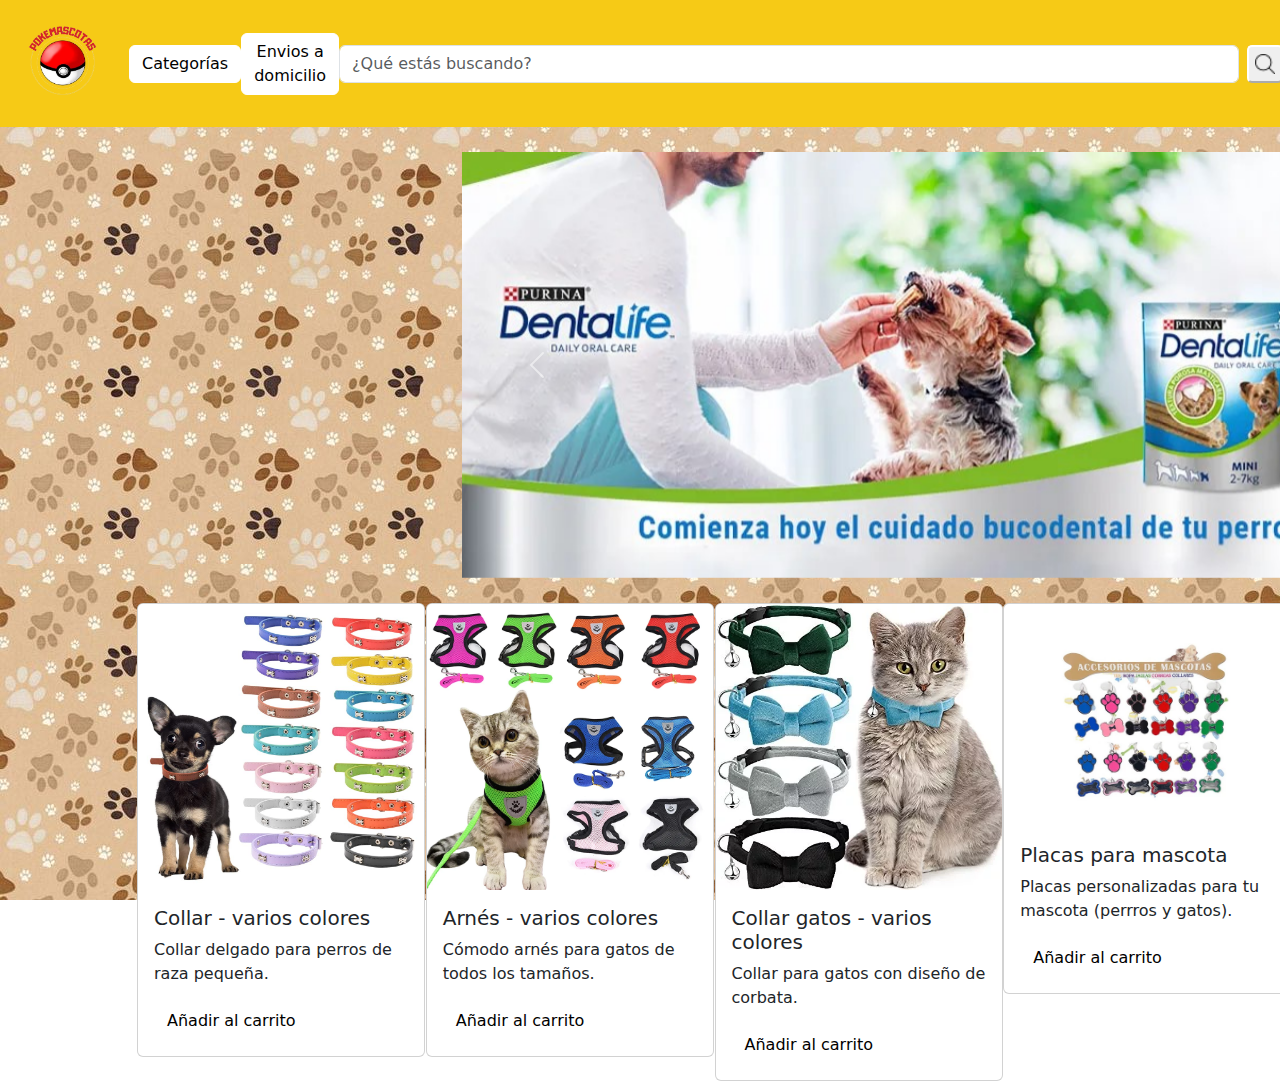
==== index.html @ cc239b35 "hola" ====
<!DOCTYPE html>
<html lang="es">

<head>
    <meta charset="UTF-8">
    <meta http-equiv="X-UA-Compatible" content="IE=edge">
    <meta name="viewport" content="width=device-width, initial-scale=1.0">
    <title>Pokemaskota</title>
    <link href="https://cdn.jsdelivr.net/npm/bootstrap@5.3.3/dist/css/bootstrap.min.css" rel="stylesheet" integrity="sha384-QWTKZyjpPEjISv5WaRU9OFeRpok6YctnYmDr5pNlyT2bRjXh0JMhjY6hW+ALEwIH" crossorigin="anonymous">
    <link rel="stylesheet" href="style.css">
</head>

<body>

    <div class="menu">
        <div class="container-fluid">
            <nav class="navbar navbar-expand-lg bg-body-tertiary">
                <a class="navbar-brand" href="index.html"><img src="logo-poke.png" alt="Logo Pokemaskota" width="100px"></a>
                <button class="navbar-toggler" type="button" data-bs-toggle="collapse" data-bs-target="#navbarContent"
                    aria-controls="navbarContent" aria-expanded="false" aria-label="Toggle navigation">
                    <span class="navbar-toggler-icon"></span>
                </button>
                <div class="collapse navbar-collapse" id="navbarContent">
                    <button class="btn btn-light" type="button" data-bs-toggle="offcanvas"
                        data-bs-target="#offcanvasCategories" aria-controls="offcanvasCategories">Categorías</button>
                    <button type="button" class="btn btn-light" data-bs-toggle="modal" data-bs-target="#locationModal">
                        Envios a domicilio
                    </button>
                    <div class="mx-auto">
                        <form class="d-flex" role="search">
                            <input class="form-control me-2 barra" type="search" name="search"
                                placeholder="¿Qué estás buscando?" aria-label="Buscar">
                            <button type="submit" class="btn-buscar btn-light"><img src="buscar.png" alt="Buscar"
                                    width="20px"></button>
                        </form>
                    </div>
                    <!-- Registro -->
                    <div class="mx-auto">
                        <div class="dropdown">
                            <button class="btn btn-light dropdown-toggle" type="button" data-bs-toggle="dropdown"
                                aria-expanded="false">
                                Inicia sesión o regístrate
                            </button>
                            <ul class="dropdown-menu">
                                <div class="dropdown-item">
                                    <button class="btn btn-light" type="button" data-bs-toggle="collapse"
                                        data-bs-target="#loginForm" aria-expanded="false"
                                        aria-controls="loginForm">Iniciar sesión</button>
                                </div>
                                <div class="dropdown-item">
                                    <p>¿No tienes cuenta? <a href="https://www.youtube.com/watch?v=T_xNdVe0KBY">Regístrate aquí</a></p>
                                </div>
                                <div class="collapse" id="loginForm">
                                    <div class="card card-body" style="width: 300px;">
                                        <div class="form-floating mb-3">
                                            <input type="email" class="form-control" id="emailInput"
                                                placeholder="name@example.com" name="email">
                                            <label for="emailInput">Correo electrónico</label>
                                        </div>
                                        <div class="form-floating">
                                            <input type="password" class="form-control" id="passwordInput"
                                                placeholder="Contraseña" name="password">
                                            <label for="passwordInput">Contraseña</label>
                                        </div>
                                        <button type="submit" class="btn btn-light">Iniciar sesión</button>
                                    </div>
                                </div>
                            </ul>
                        </div>
                    </div>
                    <!-- Carrito -->
                    <button class="btn btn-light" type="button" data-bs-toggle="offcanvas" data-bs-target="#cartOffcanvas"
                        aria-controls="cartOffcanvas">Carrito</button>
                </div>
            </nav>
        </div>

        <!-- carrito -->
        <div class="offcanvas offcanvas-end" data-bs-scroll="true" data-bs-backdrop="true" tabindex="-1" id="cartOffcanvas"
            aria-labelledby="cartOffcanvasLabel">
            <div class="offcanvas-header">
                <h5 class="offcanvas-title" id="cartOffcanvasLabel">Carrito de compras</h5>
                <button type="button" class="btn-close" data-bs-dismiss="offcanvas" aria-label="Cerrar"></button>
            </div>
            <div class="offcanvas-body">
                
            </div>
        </div>

        <!-- categorías -->
        <div class="offcanvas offcanvas-start" data-bs-scroll="true" data-bs-backdrop="true" tabindex="-1" id="offcanvasCategories"
            aria-labelledby="offcanvasCategoriesLabel">
            <div class="offcanvas-header">
                <h5 class="offcanvas-title" id="offcanvasCategoriesLabel">Categorías</h5>
                <button type="button" class="btn-close" data-bs-dismiss="offcanvas" aria-label="Cerrar"></button>
            </div>
            <div class="offcanvas-body">
                <!-- categorías -->
                <!-- contenido categorías -->
                <div class="accordion" id="accordionExample">
                    <div class="accordion-item">
                        <h2 class="accordion-header" id="headingOne">
                            <button class="accordion-button collapsed" type="button" data-bs-toggle="collapse"
                                data-bs-target="#collapseOne" aria-expanded="false" aria-controls="collapseOne">
                                Artículos para gatos
                            </button>
                        </h2>
                        <div id="collapseOne" class="accordion-collapse collapse" aria-labelledby="headingOne"
                            data-bs-parent="#accordionExample">
                            <div class="accordion-body">
                                <a href="gatos.html">Arnés y collares para gatos</a>
                            </div>
                        </div>
                    </div>
                <!-- 2 -->    
                    <div class="accordion-item">
                        <h2 class="accordion-header" id="headingtwo">
                            <button class="accordion-button collapsed" type="button" data-bs-toggle="collapse"
                                data-bs-target="#collapsetwo" aria-expanded="false" aria-controls="collapsetwo">
                                Artículos para perros
                            </button>
                        </h2>
                        <div id="collapsetwo" class="accordion-collapse collapse" aria-labelledby="headingtwo"
                            data-bs-parent="#accordionExample">
                            <div class="accordion-body"><button type="button" class="btn btn-light">
                                <a href="perros.html">Arnés y collares para perros</a></button>
                            </div>
                        </div>
                    </div>
                <!-- 3 -->  
                    <div class="accordion-item">
                        <h2 class="accordion-header" id="headingthree">
                            <button class="accordion-button collapsed" type="button" data-bs-toggle="collapse"
                                data-bs-target="#collapsethree" aria-expanded="false" aria-controls="collapsethree">
                                Placas para tu mascota
                            </button>
                        </h2>
                        <div id="collapsethree" class="accordion-collapse collapse" aria-labelledby="headingthree"
                            data-bs-parent="#accordionExample">
                            <div class="accordion-body">
                                <a href="placas.html">Placas de perros y gatos</a>
                            </div>
                        </div>
                    </div>    
                
                <!-- 4 -->
                    <div class="accordion-item">
                        <h2 class="accordion-header" id="headingfour">
                            <button class="accordion-button collapsed" type="button" data-bs-toggle="collapse"
                                data-bs-target="#collapsefour" aria-expanded="false" aria-controls="collapsefour">
                                Comida y juguetes
                            </button>
                        </h2>
                        <div id="collapsefour" class="accordion-collapse collapse" aria-labelledby="headingfour"
                            data-bs-parent="#accordionExample">
                            <div class="accordion-body">
                                <a href="comida.html">Comida y juguetes</a>
                            </div>
                        </div>
                    </div> 
                </div>
            </div>
        </div>

        <!-- ubicación -->
        <div class="modal fade" id="locationModal" tabindex="-1" aria-labelledby="locationModalLabel"
            aria-hidden="true">
            <div class="modal-dialog">
                <div class="modal-content">
                    <div class="modal-header">
                        <h1 class="modal-title fs-5" id="locationModalLabel">Ingresa tu ubicación</h1>
                        <button type="button" class="btn-close" data-bs-dismiss="modal" aria-label="Cerrar"></button>
                    </div>
                    <div class="modal-body">
                        <p>Envíos para todo Santiago. Estamos trabajando para llegar a más regiónes.</p>
                        <br>
                        <div class="mb-3">
                            <input type="text" class="form-control" id="formGroupExampleInput" placeholder="Comúna">
                          </div>
                        <div class="mb-3">
                            <input type="text" class="form-control" id="formGroupExampleInput" placeholder="Calle">
                          </div>
                          <div class="mb-3">
                            <input type="text" class="form-control" id="formGroupExampleInput2" placeholder="Teléfono">
                          </div>
                    </div>
                    <div class="modal-footer">
                        <button type="button" class="btn btn-light" data-bs-dismiss="modal">Guardar mi ubicación</button>
                    </div>
                </div>
            </div>
        </div>
    </div>

    <!--  CARRUSEL  -->

    <div class="container-fluid">
        <div class="carrusel">

            <div id="carouselExampleFade" class="carousel slide carousel-fade">
                <div class="carousel-inner">
                  <div class="carousel-item active">
                        <img src="foto1.jpg" class="d-block w-100" alt="...">
                  </div>
                  <div class="carousel-item">
                        <img src="foto2.jpg" class="d-block w-100" alt="...">
                  </div>
                  <div class="carousel-item">
                        <img src="foto3.jpg" class="d-block w-100" alt="...">
                  </div>    
                    <div class="carousel-item">
                        <img src="foto4.jpg" class="d-block w-100" alt="...">
                    </div>
                </div>
                <button class="carousel-control-prev" type="button" data-bs-target="#carouselExampleFade" data-bs-slide="prev">
                  <span class="carousel-control-prev-icon" aria-hidden="true"></span>
                  <span class="visually-hidden">Previous</span>
                </button>
                <button class="carousel-control-next" type="button" data-bs-target="#carouselExampleFade" data-bs-slide="next">
                  <span class="carousel-control-next-icon" aria-hidden="true"></span>
                  <span class="visually-hidden">Next</span>
                </button>
              </div>

         </div>          
    </div>


    <!--  POPULARES  -->

    <div class="container-fluid">
        <div class="box">
            <div class="row">
                <div class="col-3">
                    <div class="card" style="width: 18rem;">
                        <img src="correa perro 6.jpg" class="card-img-top" alt="...">
                        <div class="card-body">
                            <h5 class="card-title">Collar - varios colores</h5>
                            <p class="card-text">Collar delgado para perros de raza pequeña.</p>
                            <a href="#" class="btn btn-warning">Añadir al carrito</a>
                        </div>
                    </div>
                </div>
                
                <div class="col-3">
                    <div class="card" style="width: 18rem;">
                        <img src="correa gato 4.webp" class="card-img-top" alt="...">
                        <div class="card-body">
                            <h5 class="card-title">Arnés - varios colores</h5>
                            <p class="card-text">Cómodo arnés para gatos de todos los tamaños.</p>
                            <a href="#" class="btn btn-warning">Añadir al carrito</a>
                        </div>
                    </div>
                </div>

                <div class="col-3">
                    <div class="card" style="width: 18rem;">
                        <img src="correa gato 2.webp" class="card-img-top" alt="...">
                        <div class="card-body">
                            <h5 class="card-title">Collar gatos - varios colores</h5>
                            <p class="card-text">Collar para gatos con diseño de corbata.</p>
                            <a href="#" class="btn btn-warning">Añadir al carrito</a>
                        </div>
                    </div>
                </div>

                <div class="col-3">
                    <div class="card" style="width: 18rem;">
                        <img src="placas 1.webp" class="card-img-top" alt="...">
                        <div class="card-body">
                            <h5 class="card-title">Placas para mascota</h5>
                            <p class="card-text">Placas personalizadas para tu mascota (perrros y gatos).</p>
                            <a href="#" class="btn btn-warning">Añadir al carrito</a>
                        </div>
                    </div>
                </div>
            </div>        
        </div>        
    </div>

    <script src="https://cdn.jsdelivr.net/npm/bootstrap@5.3.3/dist/js/bootstrap.bundle.min.js" integrity="sha384-YvpcrYf0tY3lHB60NNkmXc5s9fDVZLESaAA55NDzOxhy9GkcIdslK1eN7N6jIeHz" crossorigin="anonymous"></script>

</body>

</html>
---- style.css ----
.menu {
    background-color: #F6CA16; 
    color: transparent; 
    padding: 1px; 
}

.btn-ss{
    margin-left: 45px;
    margin-bottom: 15px;
}

.barra {
    width: 900px;
}
.registro{
    background-color: #007bff;
}

.navbar {
    background-color: #F6CA16 !important; 
}

.btn {
    background-color: white; 
    color: black; 
    border-color: white; 
}

.btn-buscar{
    border-color: #fff;
    border-radius: 5px;
}

.modal-content {
    background-color: #fff; 
    color: black; 
}

.offcanvas-body {
    background-color: white; 
    color: #fff; 
}    

body {
    background-image: url(fondo2.jpg);
    background-attachment: fixed;   
}

.carrusel{
    width: 1000px;
    margin-left: 450px;
    margin-top: 25px;
    
}

.box{
    
    margin-top: 25px; 
    margin-left: 125px;
}
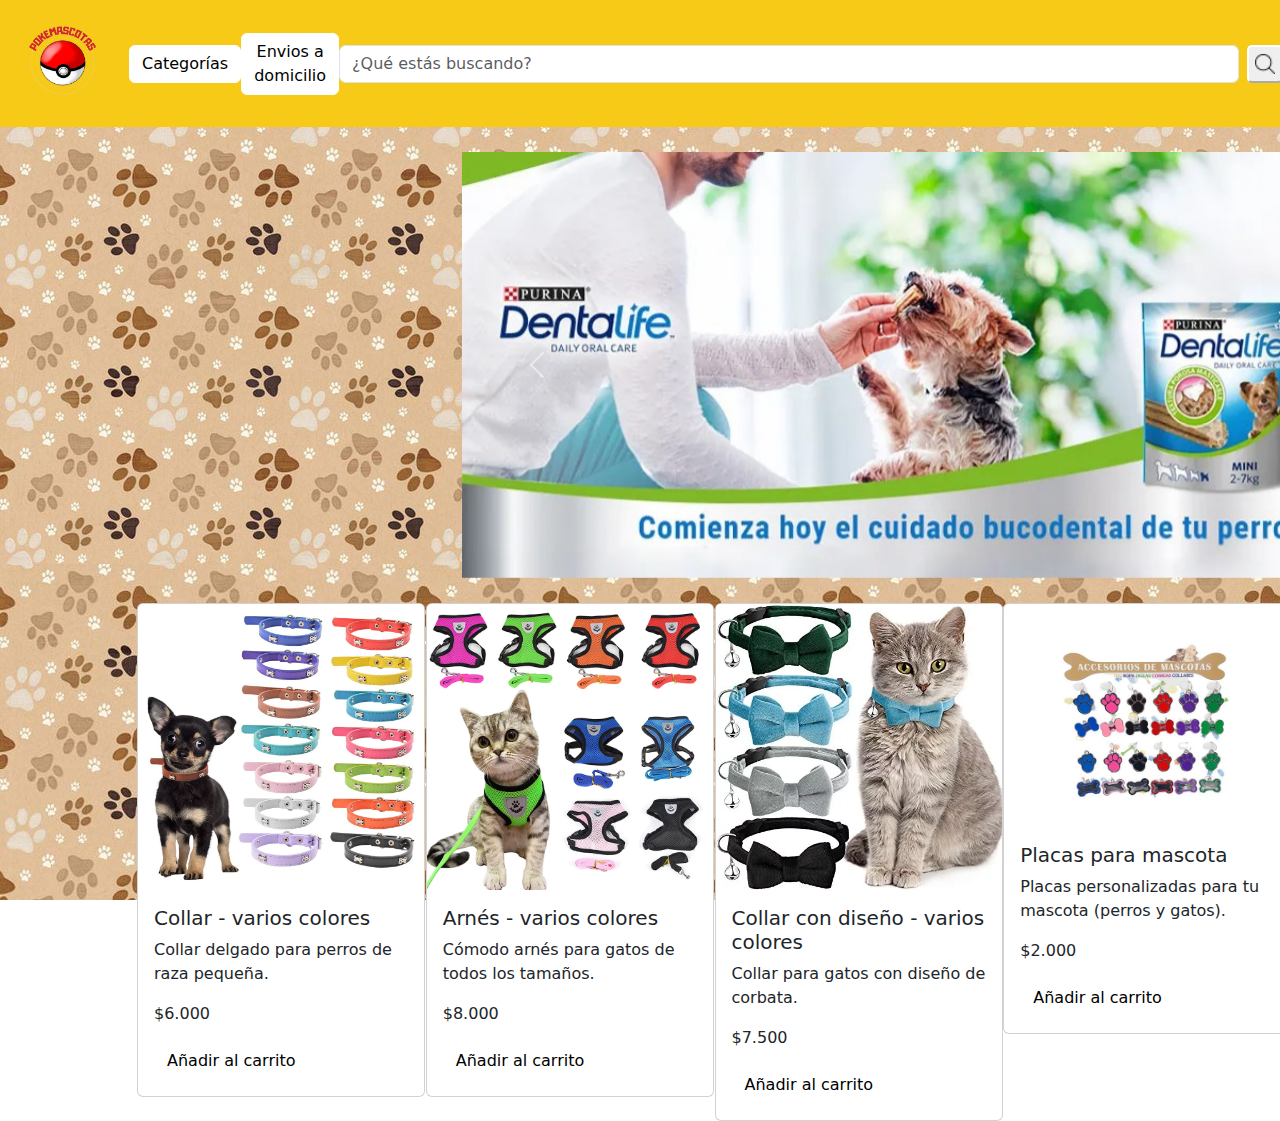
==== commit 08f58463: "carrito listo" ====
--- a/index.html
+++ b/index.html
@@ -8,6 +8,7 @@
     <title>Pokemaskota</title>
     <link href="https://cdn.jsdelivr.net/npm/bootstrap@5.3.3/dist/css/bootstrap.min.css" rel="stylesheet" integrity="sha384-QWTKZyjpPEjISv5WaRU9OFeRpok6YctnYmDr5pNlyT2bRjXh0JMhjY6hW+ALEwIH" crossorigin="anonymous">
     <link rel="stylesheet" href="style.css">
+    <script src="carrito.js"></script>
 </head>
 
 <body>
@@ -34,7 +35,6 @@
                                     width="20px"></button>
                         </form>
                     </div>
-                    <!-- Registro -->
                     <div class="mx-auto">
                         <div class="dropdown">
                             <button class="btn btn-light dropdown-toggle" type="button" data-bs-toggle="dropdown"
@@ -68,14 +68,13 @@
                             </ul>
                         </div>
                     </div>
-                    <!-- Carrito -->
                     <button class="btn btn-light" type="button" data-bs-toggle="offcanvas" data-bs-target="#cartOffcanvas"
                         aria-controls="cartOffcanvas">Carrito</button>
                 </div>
             </nav>
         </div>
 
-        <!-- carrito -->
+        <!-- Carrito -->
         <div class="offcanvas offcanvas-end" data-bs-scroll="true" data-bs-backdrop="true" tabindex="-1" id="cartOffcanvas"
             aria-labelledby="cartOffcanvasLabel">
             <div class="offcanvas-header">
@@ -83,11 +82,16 @@
                 <button type="button" class="btn-close" data-bs-dismiss="offcanvas" aria-label="Cerrar"></button>
             </div>
             <div class="offcanvas-body">
-                
-            </div>
-        </div>
-
-        <!-- categorías -->
+                <ul id="cartItems" class="list-group">
+                </ul>
+                <div class="mt-3">
+                    <h6>Total: $<span id="totalAmount">0</span></h6>
+                    <button class="btn btn-primary">Finalizar compra</button>
+                </div>
+            </div>
+        </div>
+
+        <!-- Categorías -->
         <div class="offcanvas offcanvas-start" data-bs-scroll="true" data-bs-backdrop="true" tabindex="-1" id="offcanvasCategories"
             aria-labelledby="offcanvasCategoriesLabel">
             <div class="offcanvas-header">
@@ -95,7 +99,6 @@
                 <button type="button" class="btn-close" data-bs-dismiss="offcanvas" aria-label="Cerrar"></button>
             </div>
             <div class="offcanvas-body">
-                <!-- categorías -->
                 <!-- contenido categorías -->
                 <div class="accordion" id="accordionExample">
                     <div class="accordion-item">
@@ -112,7 +115,6 @@
                             </div>
                         </div>
                     </div>
-                <!-- 2 -->    
                     <div class="accordion-item">
                         <h2 class="accordion-header" id="headingtwo">
                             <button class="accordion-button collapsed" type="button" data-bs-toggle="collapse"
@@ -122,12 +124,11 @@
                         </h2>
                         <div id="collapsetwo" class="accordion-collapse collapse" aria-labelledby="headingtwo"
                             data-bs-parent="#accordionExample">
-                            <div class="accordion-body"><button type="button" class="btn btn-light">
-                                <a href="perros.html">Arnés y collares para perros</a></button>
-                            </div>
-                        </div>
-                    </div>
-                <!-- 3 -->  
+                            <div class="accordion-body">
+                                <a href="perros.html">Arnés y collares para perros</a>
+                            </div>
+                        </div>
+                    </div>
                     <div class="accordion-item">
                         <h2 class="accordion-header" id="headingthree">
                             <button class="accordion-button collapsed" type="button" data-bs-toggle="collapse"
@@ -141,9 +142,7 @@
                                 <a href="placas.html">Placas de perros y gatos</a>
                             </div>
                         </div>
-                    </div>    
-                
-                <!-- 4 -->
+                    </div>
                     <div class="accordion-item">
                         <h2 class="accordion-header" id="headingfour">
                             <button class="accordion-button collapsed" type="button" data-bs-toggle="collapse"
@@ -157,12 +156,12 @@
                                 <a href="comida.html">Comida y juguetes</a>
                             </div>
                         </div>
-                    </div> 
-                </div>
-            </div>
-        </div>
-
-        <!-- ubicación -->
+                    </div>
+                </div>
+            </div>
+        </div>
+
+        <!-- Ubicación -->
         <div class="modal fade" id="locationModal" tabindex="-1" aria-labelledby="locationModalLabel"
             aria-hidden="true">
             <div class="modal-dialog">
@@ -176,13 +175,13 @@
                         <br>
                         <div class="mb-3">
                             <input type="text" class="form-control" id="formGroupExampleInput" placeholder="Comúna">
-                          </div>
+                        </div>
                         <div class="mb-3">
                             <input type="text" class="form-control" id="formGroupExampleInput" placeholder="Calle">
-                          </div>
-                          <div class="mb-3">
+                        </div>
+                        <div class="mb-3">
                             <input type="text" class="form-control" id="formGroupExampleInput2" placeholder="Teléfono">
-                          </div>
+                        </div>
                     </div>
                     <div class="modal-footer">
                         <button type="button" class="btn btn-light" data-bs-dismiss="modal">Guardar mi ubicación</button>
@@ -192,42 +191,37 @@
         </div>
     </div>
 
-    <!--  CARRUSEL  -->
-
+    <!-- Carrusel -->
     <div class="container-fluid">
         <div class="carrusel">
-
             <div id="carouselExampleFade" class="carousel slide carousel-fade">
                 <div class="carousel-inner">
-                  <div class="carousel-item active">
+                    <div class="carousel-item active">
                         <img src="foto1.jpg" class="d-block w-100" alt="...">
-                  </div>
-                  <div class="carousel-item">
+                    </div>
+                    <div class="carousel-item">
                         <img src="foto2.jpg" class="d-block w-100" alt="...">
-                  </div>
-                  <div class="carousel-item">
+                    </div>
+                    <div class="carousel-item">
                         <img src="foto3.jpg" class="d-block w-100" alt="...">
-                  </div>    
+                    </div>
                     <div class="carousel-item">
                         <img src="foto4.jpg" class="d-block w-100" alt="...">
                     </div>
                 </div>
                 <button class="carousel-control-prev" type="button" data-bs-target="#carouselExampleFade" data-bs-slide="prev">
-                  <span class="carousel-control-prev-icon" aria-hidden="true"></span>
-                  <span class="visually-hidden">Previous</span>
+                    <span class="carousel-control-prev-icon" aria-hidden="true"></span>
+                    <span class="visually-hidden">Previous</span>
                 </button>
                 <button class="carousel-control-next" type="button" data-bs-target="#carouselExampleFade" data-bs-slide="next">
-                  <span class="carousel-control-next-icon" aria-hidden="true"></span>
-                  <span class="visually-hidden">Next</span>
+                    <span class="carousel-control-next-icon" aria-hidden="true"></span>
+                    <span class="visually-hidden">Next</span>
                 </button>
-              </div>
-
-         </div>          
+            </div>
+        </div>
     </div>
 
-
-    <!--  POPULARES  -->
-
+    <!-- Populares -->
     <div class="container-fluid">
         <div class="box">
             <div class="row">
@@ -237,45 +231,46 @@
                         <div class="card-body">
                             <h5 class="card-title">Collar - varios colores</h5>
                             <p class="card-text">Collar delgado para perros de raza pequeña.</p>
-                            <a href="#" class="btn btn-warning">Añadir al carrito</a>
-                        </div>
-                    </div>
-                </div>
-                
+                            <p class="price">$6.000</p>
+                            <a href="#" class="btn btn-warning add-to-cart" data-name="Collar - varios colores" data-price="6000">Añadir al carrito</a>
+                        </div>
+                    </div>
+                </div>
                 <div class="col-3">
                     <div class="card" style="width: 18rem;">
                         <img src="correa gato 4.webp" class="card-img-top" alt="...">
                         <div class="card-body">
                             <h5 class="card-title">Arnés - varios colores</h5>
                             <p class="card-text">Cómodo arnés para gatos de todos los tamaños.</p>
-                            <a href="#" class="btn btn-warning">Añadir al carrito</a>
-                        </div>
-                    </div>
-                </div>
-
+                            <p class="price">$8.000</p>
+                            <a href="#" class="btn btn-warning add-to-cart" data-name="Arnés - varios colores" data-price="8000">Añadir al carrito</a>
+                        </div>
+                    </div>
+                </div>
                 <div class="col-3">
                     <div class="card" style="width: 18rem;">
                         <img src="correa gato 2.webp" class="card-img-top" alt="...">
                         <div class="card-body">
-                            <h5 class="card-title">Collar gatos - varios colores</h5>
+                            <h5 class="card-title">Collar con diseño - varios colores</h5>
                             <p class="card-text">Collar para gatos con diseño de corbata.</p>
-                            <a href="#" class="btn btn-warning">Añadir al carrito</a>
-                        </div>
-                    </div>
-                </div>
-
+                            <p class="price">$7.500</p>
+                            <a href="#" class="btn btn-warning add-to-cart" data-name="Collar con diseño - varios colores" data-price="7500">Añadir al carrito</a>
+                        </div>
+                    </div>
+                </div>
                 <div class="col-3">
                     <div class="card" style="width: 18rem;">
                         <img src="placas 1.webp" class="card-img-top" alt="...">
                         <div class="card-body">
                             <h5 class="card-title">Placas para mascota</h5>
-                            <p class="card-text">Placas personalizadas para tu mascota (perrros y gatos).</p>
-                            <a href="#" class="btn btn-warning">Añadir al carrito</a>
-                        </div>
-                    </div>
-                </div>
-            </div>        
-        </div>        
+                            <p class="card-text">Placas personalizadas para tu mascota (perros y gatos).</p>
+                            <p class="price">$2.000</p>
+                            <a href="#" class="btn btn-warning add-to-cart" data-name="Placas para mascota" data-price="2000">Añadir al carrito</a>
+                        </div>
+                    </div>
+                </div>
+            </div>
+        </div>
     </div>
 
     <script src="https://cdn.jsdelivr.net/npm/bootstrap@5.3.3/dist/js/bootstrap.bundle.min.js" integrity="sha384-YvpcrYf0tY3lHB60NNkmXc5s9fDVZLESaAA55NDzOxhy9GkcIdslK1eN7N6jIeHz" crossorigin="anonymous"></script>
